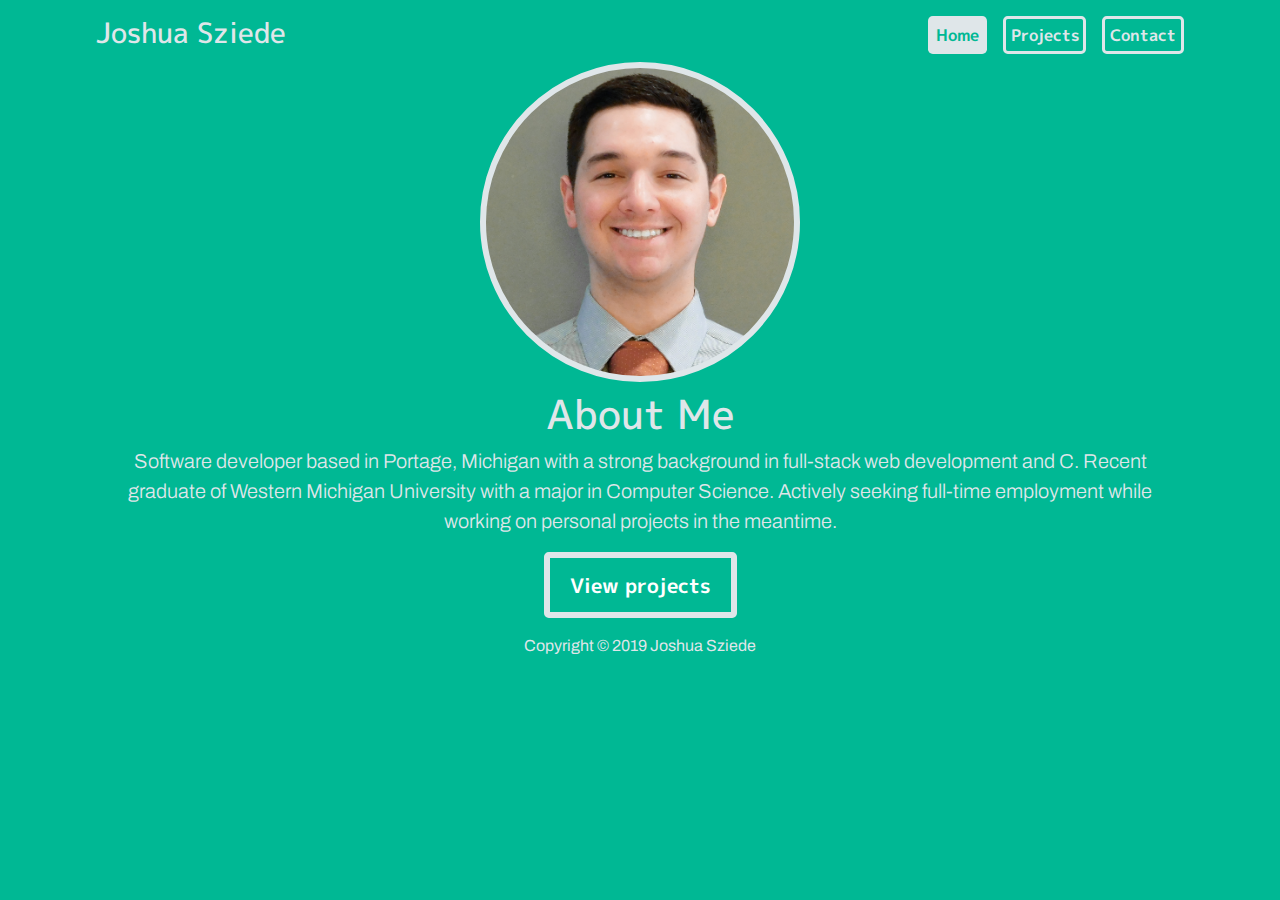
==== index.html @ 60399f6b "Initial commit." ====
<!doctype html>
<html lang="en">
  <head>
    <meta charset="utf-8">
    <meta name="viewport" content="width=device-width, initial-scale=1, shrink-to-fit=no">
    <meta name="description" content="">
    <meta name="author" content="Joshua Sziede">
    <title>About | Joshua Sziede</title>

    <link rel="stylesheet" href="https://stackpath.bootstrapcdn.com/bootstrap/4.3.1/css/bootstrap.min.css" integrity="sha384-ggOyR0iXCbMQv3Xipma34MD+dH/1fQ784/j6cY/iJTQUOhcWr7x9JvoRxT2MZw1T" crossorigin="anonymous">
    <link rel="stylesheet" href="https://use.fontawesome.com/releases/v5.8.1/css/all.css" integrity="sha384-50oBUHEmvpQ+1lW4y57PTFmhCaXp0ML5d60M1M7uH2+nqUivzIebhndOJK28anvf" crossorigin="anonymous">

    <link href="https://fonts.googleapis.com/css?family=Archivo:400,400i|M+PLUS+1p:700&amp;subset=latin-ext" rel="stylesheet">

    <link href="static/css/base.css" rel="stylesheet">
    <link href="static/css/animate.css" rel="stylesheet">
  </head>
  <body class="text-center">
    <div class="cover-container d-flex w-100 h-100 p-3 mx-auto flex-column">
      <header class="masthead mb-auto">
        <div class="inner bold">
          <h3 class="masthead-brand">Joshua Sziede</h3>
          <nav class="nav nav-masthead justify-content-center">
            <a class="nav-link active" href="index.html">Home</a>
            <a class="nav-link" href="projects.html">Projects</a>
            <a class="nav-link" href="#">Contact</a>
          </nav>
        </div>
      </header>

      <main role="main" class="inner cover">
        <div class="rounded-circle wow rollIn"></div>
        <div class="wow zoomIn">
          <h1 class="cover-heading bold">About Me</h1>
          <p class="lead">Software developer based in Portage, Michigan with a strong background in full-stack web development and C. Recent graduate of Western Michigan University with a major in Computer Science. Actively seeking full-time employment while working on personal projects in the meantime.</p>
        </div>
        <p class="lead">
          <a href="#" class="btn btn-lg btn-secondary wow fadeInUp bold">View projects</a>
        </p>
      </main>

      <footer class="mastfoot mt-auto">
        <div class="inner">
          <p>Copyright © 2019 Joshua Sziede</p>
        </div>
      </footer>
    </div>

    <script src="static/js/wow.min.js"></script>
    <script>
      new WOW().init();
    </script>
  </body>
</html>
---- static/css/base.css ----
/*
 * Globals
 */

/* Links */
a,
a:focus,
a:hover {
  color: #dfe6e9;
}

/* Custom default button */
.btn-secondary,
.btn-secondary:hover,
.btn-secondary:focus {
  background-color: transparent;
  border: 0.4rem solid #dfe6e9;
  outline: none;
}

.btn-secondary:active {
  background: #dfe6e9 !important;
  color: #00b894 !important;
  box-shadow: none !important;
  border: 0.4rem solid #dfe6e9 !important;
}


/*
 * Base structure
 */

html,
body {
  background-color: #00b894;
  background-size: cover;
  background-position: center bottom;
  font-family: 'Archivo', sans-serif;
}

body {
  display: -ms-flexbox;
  display: flex;
  color: #dfe6e9;
  transition: background-color 0.7s linear;
}

.bold {
  font-family: 'M PLUS 1p', sans-serif;
}

.cover-container {
  max-width: 70rem;
  -ms-overflow-style: none;
  scrollbar-width: none;
  overflow-y: scroll;
}

.cover-container::-webkit-scrollbar { 
  width: 0;
  height: 0;
  overflow-y: auto;
}

.row {
  display: flex;
  align-items: center;
  flex-wrap: wrap;
  height: 100%;
}

.project {
  height: 100vh;
  color: #dfe6e9;
  overflow: hidden;
  text-align: left;
  margin: 2rem 0;
}

.project .content {
  padding: 1rem;
  font-size: 1.3rem;
}

.project .info-panel p {
  margin: 0 !important;
}

.project .small {
  font-size: 1rem;
  font-style: italic;
}

.project .small i {
  font-weight: 700;
  font-style: normal;
  margin-right: 0.2rem;
}

.project h5 {
  font-size: 2rem;
}

.project .image-display {
  background-size: cover;
  min-height: 12rem;
  border-radius: .5rem;
}

#cae {
  background-image: url(../img/cae.png);
  background-position: center;
}

#clicker {
  background-image: url(../img/clicker.png);
  background-position: center;
}

#bot {
  background-image: url(../img/bot.png);
  background-position: center left;
}

#graph {
  background-image: url(../img/graph.png);
  background-position: center left;
}

/*
 * Header
 */
.masthead {
  margin-bottom: 2rem;
}

.masthead-brand {
  margin-bottom: 0;
}

.nav-masthead .nav-link {
  padding: .25rem .3rem;
  font-weight: 700;
  color: #dfe6e9;
  background-color: transparent;
  border: .2rem solid #dfe6e9;
  border-radius: .3rem;
}

.nav-masthead .nav-link:hover,
.nav-masthead .nav-link:focus {
  color: #00b894;
  background: #dfe6e9;
  border: .2rem solid transparent;
  border-radius: .3rem;
}

.nav-masthead .nav-link + .nav-link {
  margin-left: 1rem;
}

.nav-masthead .active {
  color: #00b894;
  background: #dfe6e9;
  border: .2rem solid transparent;
  border-radius: .3rem;
}

@media (min-width: 48em) {
  .masthead-brand {
    float: left;
  }
  .nav-masthead {
    float: right;
  }
}


/*
 * Cover
 */
.rounded-circle {
    width: 20rem;
    height: 20rem;
    border: solid .4rem #dfe6e9;
    background-image: url('../img/selfie.jpg');
    background-size: cover;
    background-position-x: center;
    background-position-y: -1.2rem;
    margin: .5rem auto;
}

.cover {
  padding: 0 1.5rem;
}
.cover .btn-lg {
  padding: .75rem 1.25rem;
  font-weight: 700;
}

@media (max-width: 767px) {
    .rounded-circle {
        width: 15rem;
        height: 15rem;
        border: solid 4px #DDD;
        background-position-y: center;
    }

    .cover {
        font-size: 0.9rem;
    }

    .project {
      height: inherit;
      min-height: 100vh;
    }
}

.bd-placeholder-img {
  font-size: 1.125rem;
  text-anchor: middle;
  -webkit-user-select: none;
  -moz-user-select: none;
  -ms-user-select: none;
  user-select: none;
}

@media (min-width: 768px) {
  .bd-placeholder-img-lg {
    font-size: 3.5rem;
  }
}

/*
 * Footer
 */
.mastfoot {
  color: #dfe6e9;
}
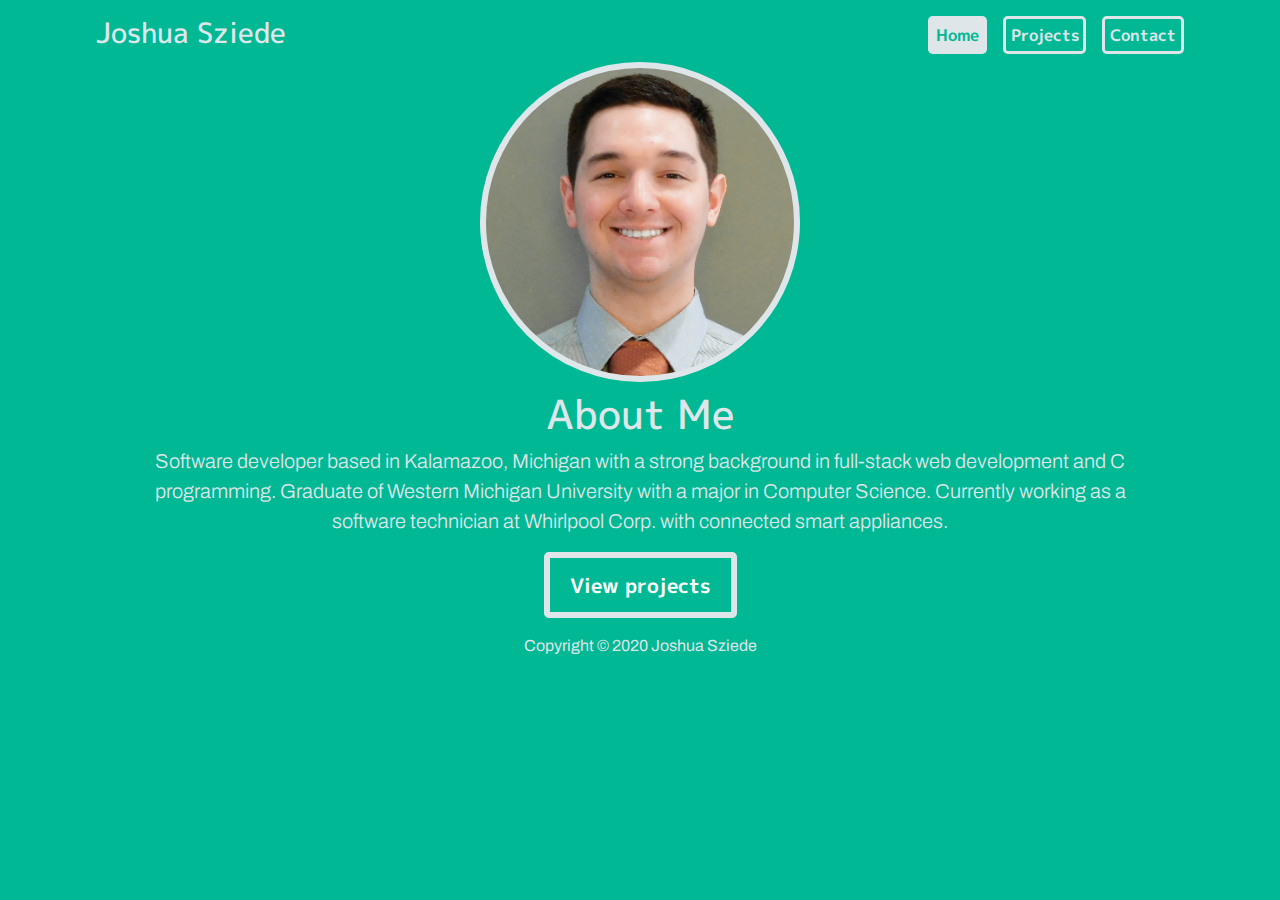
==== commit 1c3cce4a: "Update my bio" ====
--- a/index.html
+++ b/index.html
@@ -23,7 +23,7 @@
           <nav class="nav nav-masthead justify-content-center">
             <a class="nav-link active" href="index.html">Home</a>
             <a class="nav-link" href="projects.html">Projects</a>
-            <a class="nav-link" href="#">Contact</a>
+            <a class="nav-link" href="contact.html">Contact</a>
           </nav>
         </div>
       </header>
@@ -32,16 +32,16 @@
         <div class="rounded-circle wow rollIn"></div>
         <div class="wow zoomIn">
           <h1 class="cover-heading bold">About Me</h1>
-          <p class="lead">Software developer based in Portage, Michigan with a strong background in full-stack web development and C. Recent graduate of Western Michigan University with a major in Computer Science. Actively seeking full-time employment while working on personal projects in the meantime.</p>
+          <p class="lead">Software developer based in Kalamazoo, Michigan with a strong background in full-stack web development and C programming. Graduate of Western Michigan University with a major in Computer Science. Currently working as a software technician at Whirlpool Corp. with connected smart appliances.</p>
         </div>
         <p class="lead">
-          <a href="#" class="btn btn-lg btn-secondary wow fadeInUp bold">View projects</a>
+          <a href="projects.html" class="btn btn-lg btn-secondary wow fadeInUp bold">View projects</a>
         </p>
       </main>
 
       <footer class="mastfoot mt-auto">
         <div class="inner">
-          <p>Copyright © 2019 Joshua Sziede</p>
+          <p>Copyright © 2020 Joshua Sziede</p>
         </div>
       </footer>
     </div>
--- a/static/css/base.css
+++ b/static/css/base.css
@@ -69,6 +69,10 @@
   height: 100%;
 }
 
+.wow {
+  visibility: hidden;
+}
+
 .project {
   height: 100vh;
   color: #dfe6e9;
@@ -125,6 +129,15 @@
 #graph {
   background-image: url(../img/graph.png);
   background-position: center left;
+}
+
+.contact-detail {
+  font-size: 1.5rem;
+  font-weight: 400;
+}
+
+.contact-detail a {
+  text-decoration: none;
 }
 
 /*
